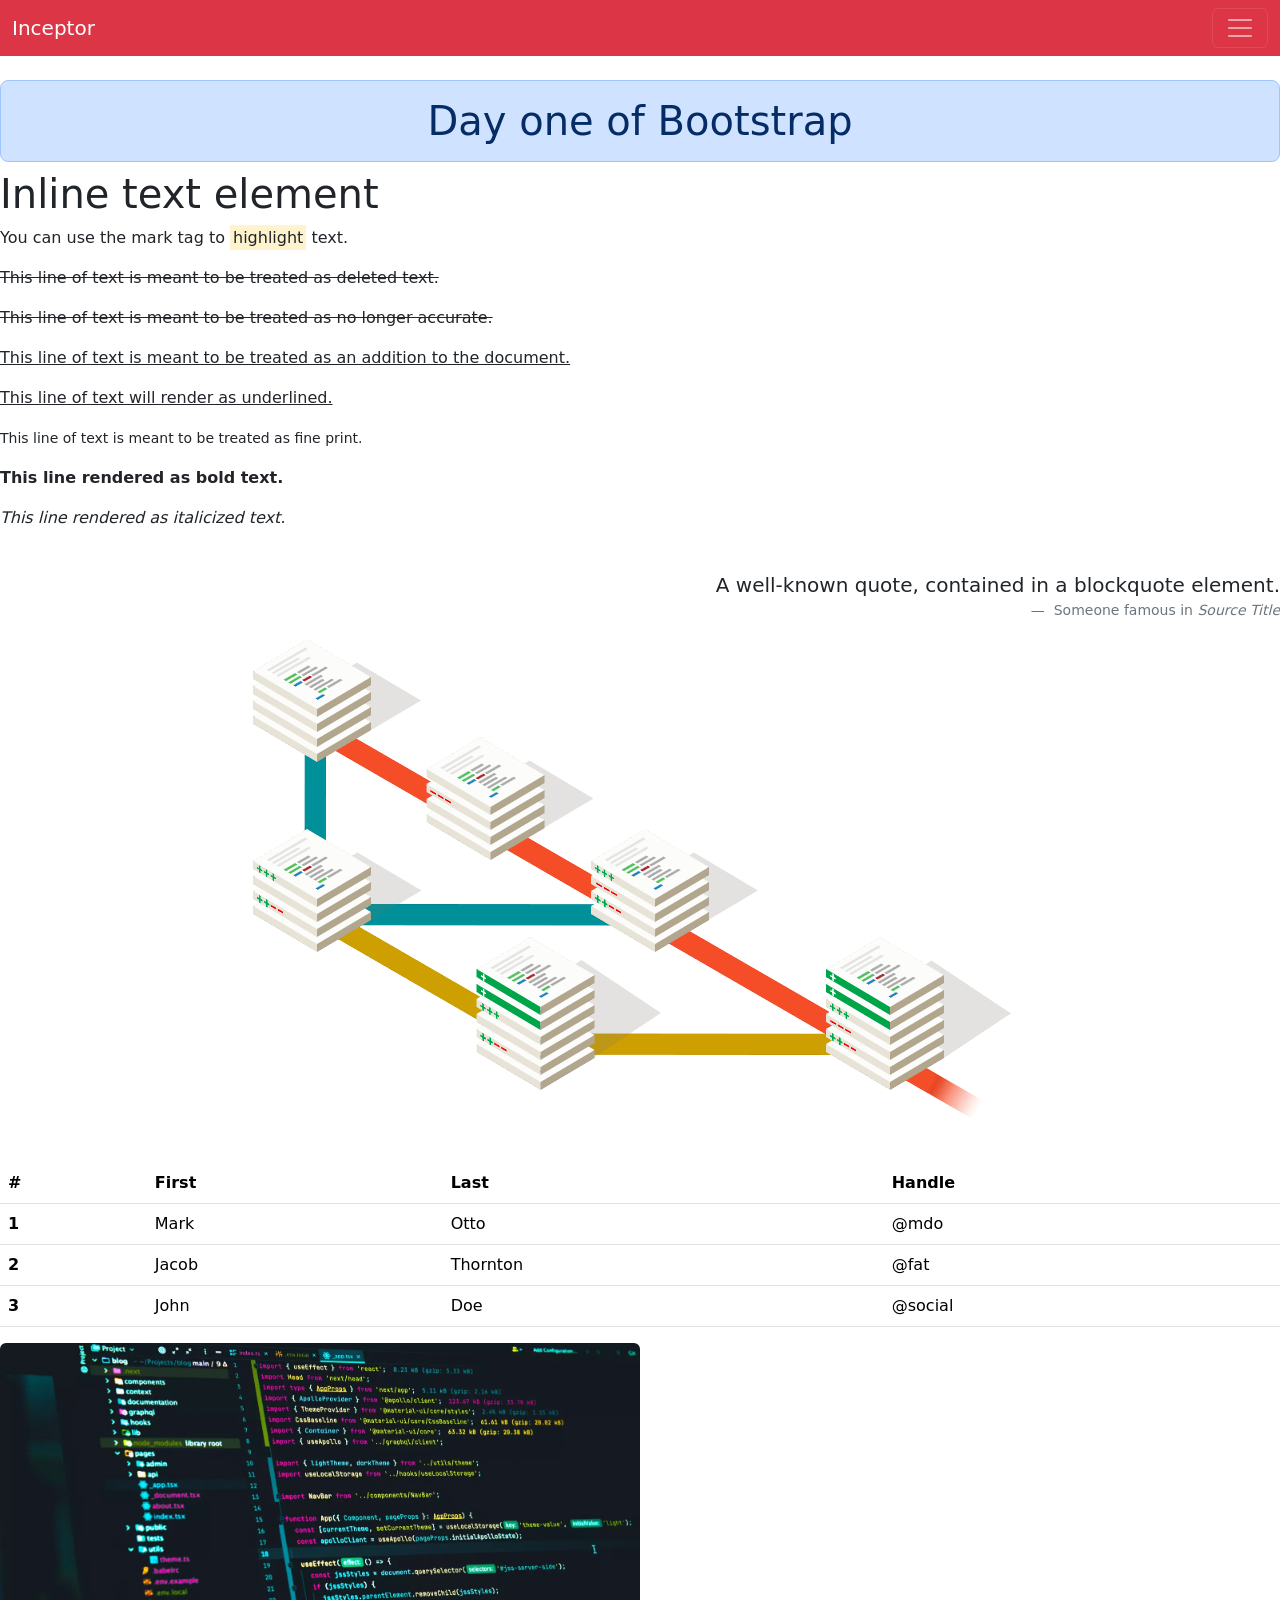
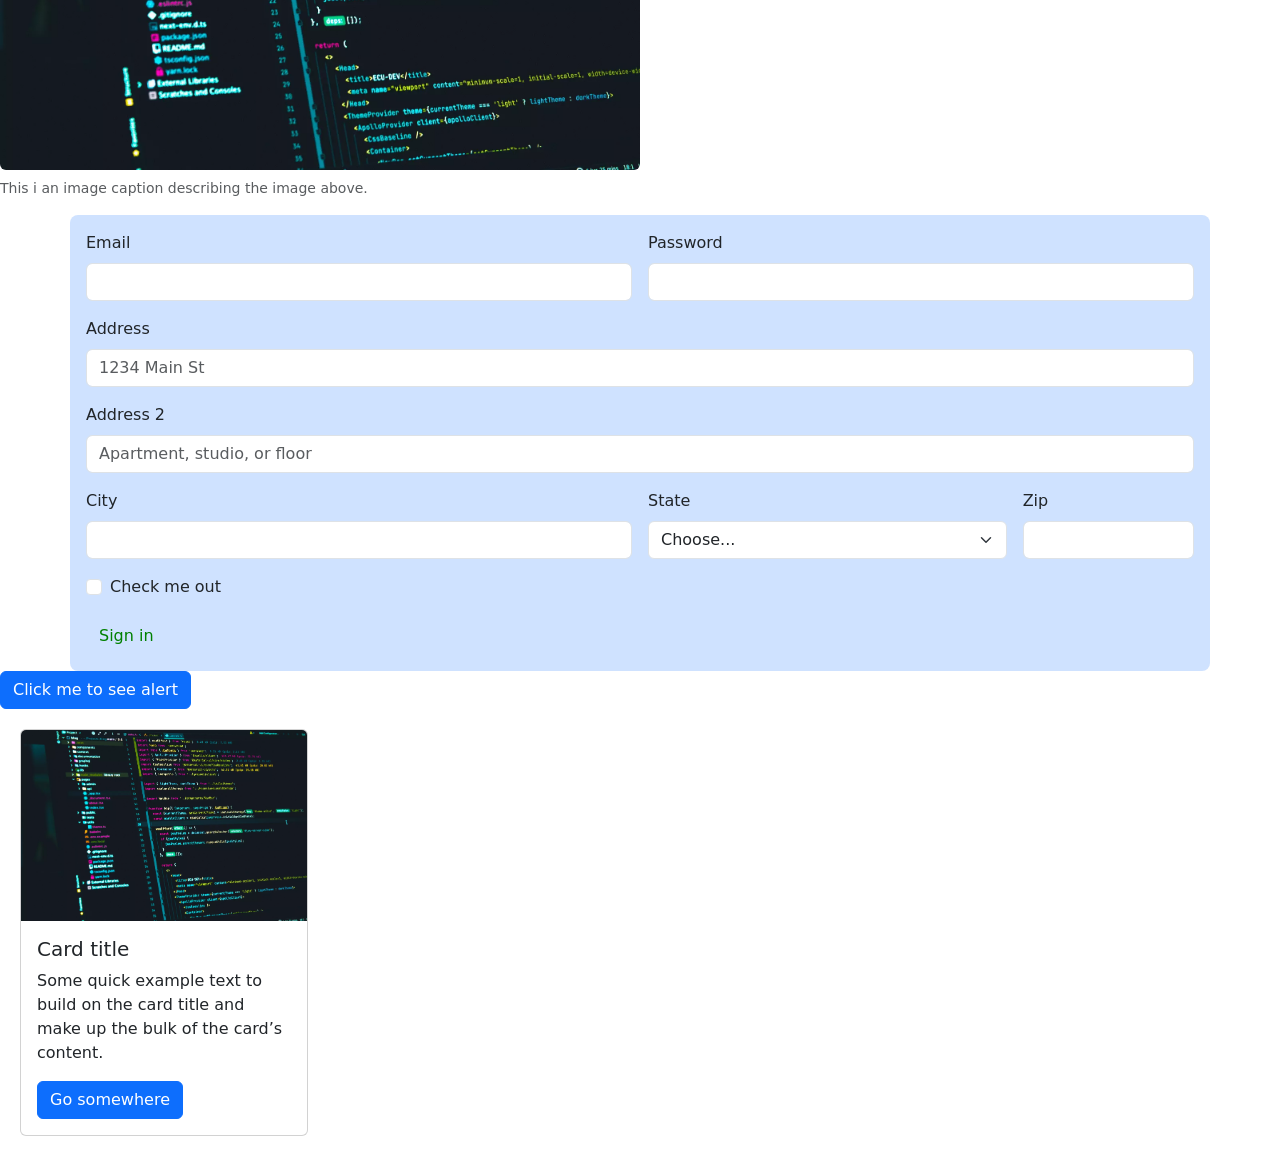
==== index.html @ a82c8263 "Added CSS Files and Images" ====
<!DOCTYPE html>
<html lang="en">
  <head>
    <meta charset="utf-8" />
    <meta name="viewport" content="width=device-width, initial-scale=1" />
    <!-- Bootstrap Css -->
    <link
      href="https://cdn.jsdelivr.net/npm/bootstrap@5.3.8/dist/css/bootstrap.min.css"
      rel="stylesheet"
      integrity="sha384-sRIl4kxILFvY47J16cr9ZwB07vP4J8+LH7qKQnuqkuIAvNWLzeN8tE5YBujZqJLB"
      crossorigin="anonymous"
    />
    <title>Bootstrap</title>
  </head>
  <body>
    <!-- Navbar -->

    <nav class="navbar bg-danger" data-bs-theme="dark">
      <div class="container-fluid">
        <a class="navbar-brand" href="#">Inceptor</a>
        <button
          class="navbar-toggler"
          type="button"
          data-bs-toggle="collapse"
          data-bs-target="#navbarNavAltMarkup"
          aria-controls="navbarNavAltMarkup"
          aria-expanded="false"
          aria-label="Toggle navigation"
        >
          <span class="navbar-toggler-icon"></span>
        </button>
        <div class="collapse navbar-collapse" id="navbarNavAltMarkup">
          <div class="navbar-nav">
            <a class="nav-link active" aria-current="page" href="#">Home</a>
            <a class="nav-link" href="#">Features</a>
            <a class="nav-link" href="#">Pricing</a>
            <a class="nav-link disabled" aria-disabled="true">Disabled</a>
          </div>
        </div>
      </div>
    </nav>
    <br />
    <h1
      class="p-3 text-center text-primary-emphasis bg-primary-subtle border border-primary-subtle rounded-3"
    >
      Day one of Bootstrap
    </h1>
    <p class="h1">Inline text element</p>
    <div>
      <p>You can use the mark tag to <mark>highlight</mark> text.</p>
      <p>
        <del>This line of text is meant to be treated as deleted text.</del>
      </p>
      <p>
        <s>This line of text is meant to be treated as no longer accurate.</s>
      </p>
      <p>
        <ins
          >This line of text is meant to be treated as an addition to the
          document.</ins
        >
      </p>
      <p><u>This line of text will render as underlined.</u></p>
      <p>
        <small>This line of text is meant to be treated as fine print.</small>
      </p>
      <p><strong>This line rendered as bold text.</strong></p>
      <p><em>This line rendered as italicized text.</em></p>
    </div>
    <br />
    <figure class="text-end">
      <blockquote class="blockquote">
        <p>A well-known quote, contained in a blockquote element.</p>
      </blockquote>
      <figcaption class="blockquote-footer">
        Someone famous in <cite title="Source Title">Source Title</cite>
      </figcaption>
    </figure>

    <!-- Images -->

    <img src="image.png" class="rounded mx-auto d-block" />
    <br />

    <!-- Tables -->
    <table class="table">
      <thead>
        <tr>
          <th scope="col">#</th>
          <th scope="col">First</th>
          <th scope="col">Last</th>
          <th scope="col">Handle</th>
        </tr>
      </thead>
      <tbody>
        <tr>
          <th scope="row">1</th>
          <td>Mark</td>
          <td>Otto</td>
          <td>@mdo</td>
        </tr>
        <tr>
          <th scope="row">2</th>
          <td>Jacob</td>
          <td>Thornton</td>
          <td>@fat</td>
        </tr>
        <tr>
          <th scope="row">3</th>
          <td>John</td>
          <td>Doe</td>
          <td>@social</td>
        </tr>
      </tbody>
    </table>

    <!-- Figures -->
    <figure class="figure">
      <img
        src="image2.webp"
        class="figure-img img-fluid rounded"
        alt="image"
        style="width: 50%"
      />
      <figcaption class="figure-caption">
        This i an image caption describing the image above.
      </figcaption>
    </figure>

    <!-- Forms -->

    <div class="container-md bg-primary-subtle p-3 rounded-3">
      <form class="row g-3">
        <div class="col-md-6">
          <label for="inputEmail4" class="form-label">Email</label>
          <input type="email" class="form-control" id="inputEmail4" />
        </div>
        <div class="col-md-6">
          <label for="inputPassword4" class="form-label">Password</label>
          <input type="password" class="form-control" id="inputPassword4" />
        </div>
        <div class="col-12">
          <label for="inputAddress" class="form-label">Address</label>
          <input
            type="text"
            class="form-control"
            id="inputAddress"
            placeholder="1234 Main St"
          />
        </div>
        <div class="col-12">
          <label for="inputAddress2" class="form-label">Address 2</label>
          <input
            type="text"
            class="form-control"
            id="inputAddress2"
            placeholder="Apartment, studio, or floor"
          />
        </div>
        <div class="col-md-6">
          <label for="inputCity" class="form-label">City</label>
          <input type="text" class="form-control" id="inputCity" />
        </div>
        <div class="col-md-4">
          <label for="inputState" class="form-label">State</label>
          <select id="inputState" class="form-select">
            <option selected>Choose...</option>
            <option>...</option>
          </select>
        </div>
        <div class="col-md-2">
          <label for="inputZip" class="form-label">Zip</label>
          <input type="text" class="form-control" id="inputZip" />
        </div>
        <div class="col-12">
          <div class="form-check">
            <input class="form-check-input" type="checkbox" id="gridCheck" />
            <label class="form-check-label" for="gridCheck">
              Check me out
            </label>
          </div>
        </div>
        <div class="col-12">
          <button type="submit" class="btn" style="color: green">
            Sign in
          </button>
        </div>
      </form>
    </div>

    <!-- Alert -->

    <div class="contained">
      <div id="liveAlertPlaceholder"></div>
      <button type="button" class="btn btn-primary" id="liveAlertBtn">
        Click me to see alert
      </button>
    </div>

    <!-- Cards -->
    <div style="padding: 10px; margin: 10px">
      <div class="card" style="width: 18rem">
        <img src="image2.webp" class="card-img-top" alt="..." />
        <div class="card-body">
          <h5 class="card-title">Card title</h5>
          <p class="card-text">
            Some quick example text to build on the card title and make up the
            bulk of the card’s content.
          </p>
          <a href="#" class="btn btn-primary">Go somewhere</a>
        </div>
      </div>
    </div>
  </body>
  <!-- Bootstrap JS -->
  <script
    src="https://cdn.jsdelivr.net/npm/bootstrap@5.3.8/dist/js/bootstrap.bundle.min.js"
    integrity="sha384-FKyoEForCGlyvwx9Hj09JcYn3nv7wiPVlz7YYwJrWVcXK/BmnVDxM+D2scQbITxI"
    crossorigin="anonymous"
  ></script>
  <!-- Alert JS -->
  <script>
    const alertPlaceholder = document.getElementById("liveAlertPlaceholder");
    const appendAlert = (message, type) => {
      const wrapper = document.createElement("div");
      wrapper.innerHTML = [
        `<div class="alert alert-${type} alert-dismissible" role="alert">`,
        `   <div>${message}</div>`,
        '   <button type="button" class="btn-close" data-bs-dismiss="alert" aria-label="Close"></button>',
        "</div>",
      ].join("");

      alertPlaceholder.append(wrapper);
    };

    const alertTrigger = document.getElementById("liveAlertBtn");
    if (alertTrigger) {
      alertTrigger.addEventListener("click", () => {
        appendAlert("Nice, you triggered this alert message!", "success");
      });
    }
  </script>
</html>
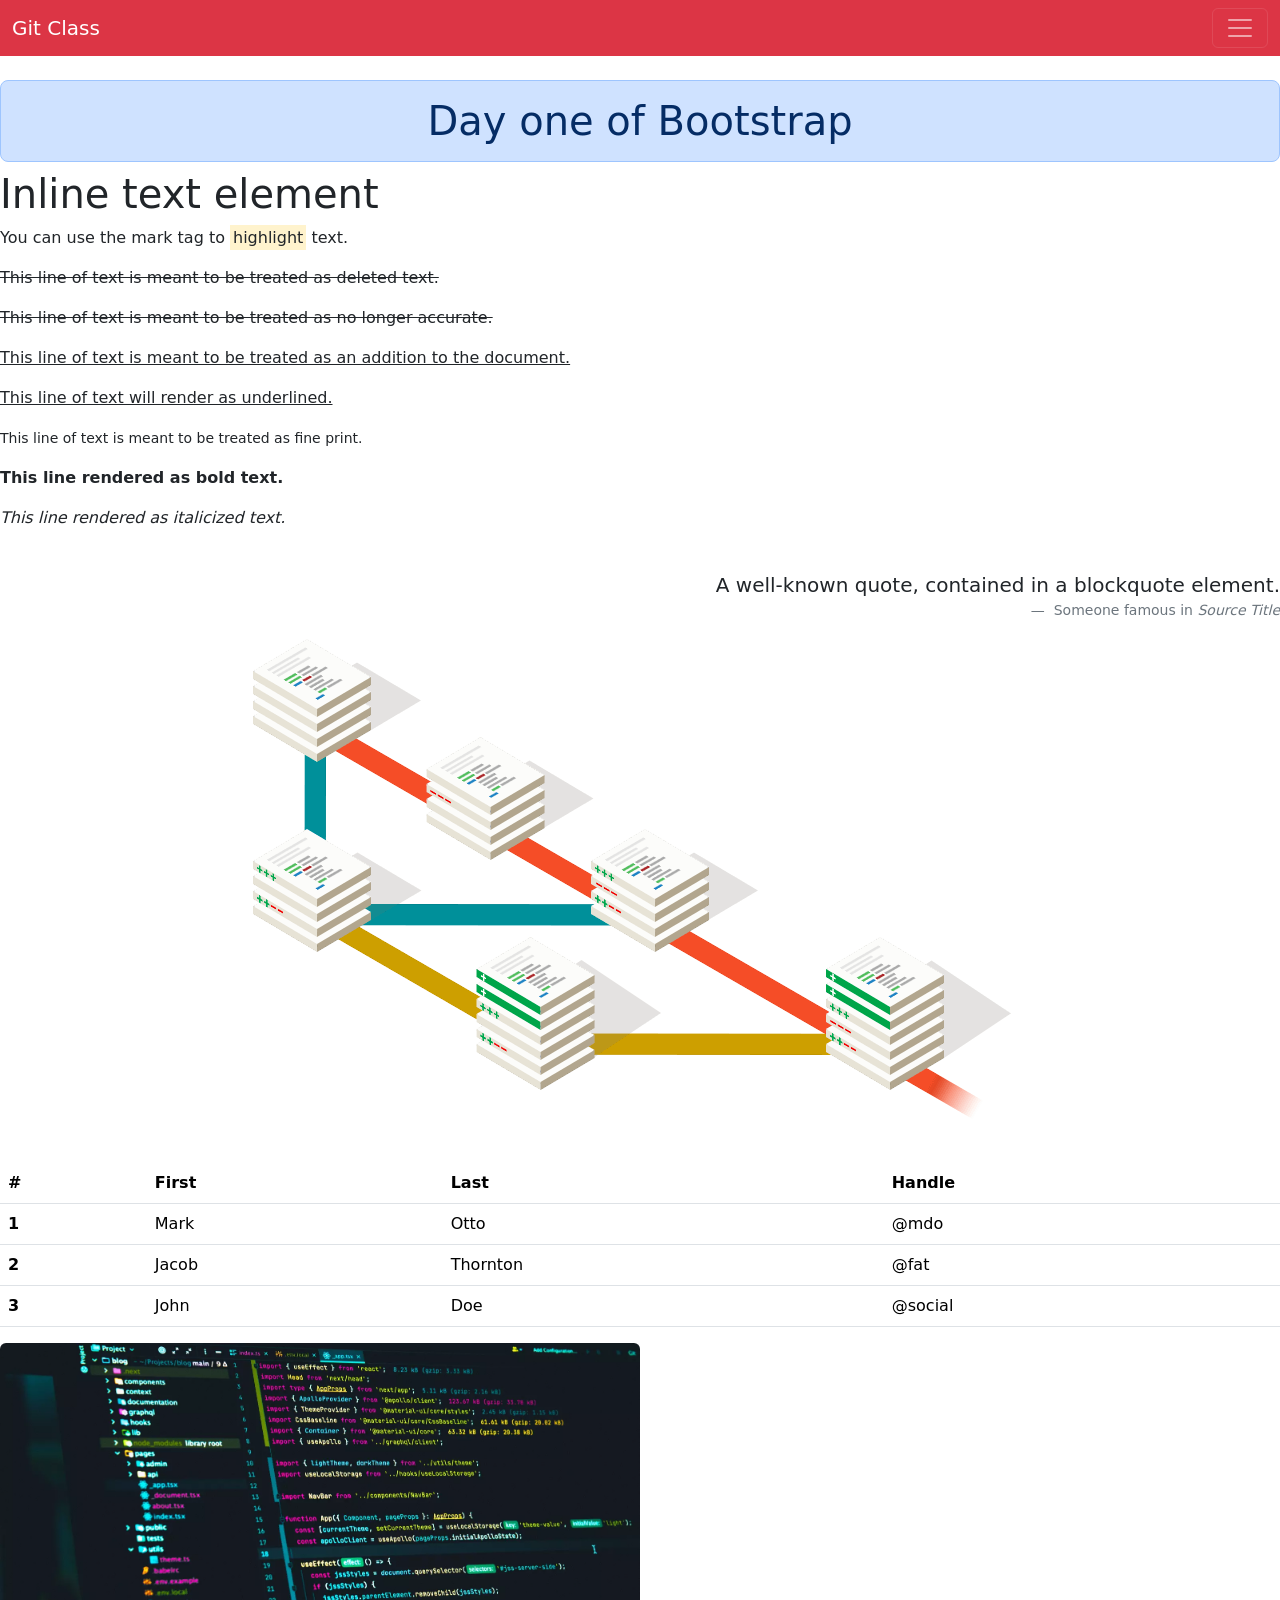
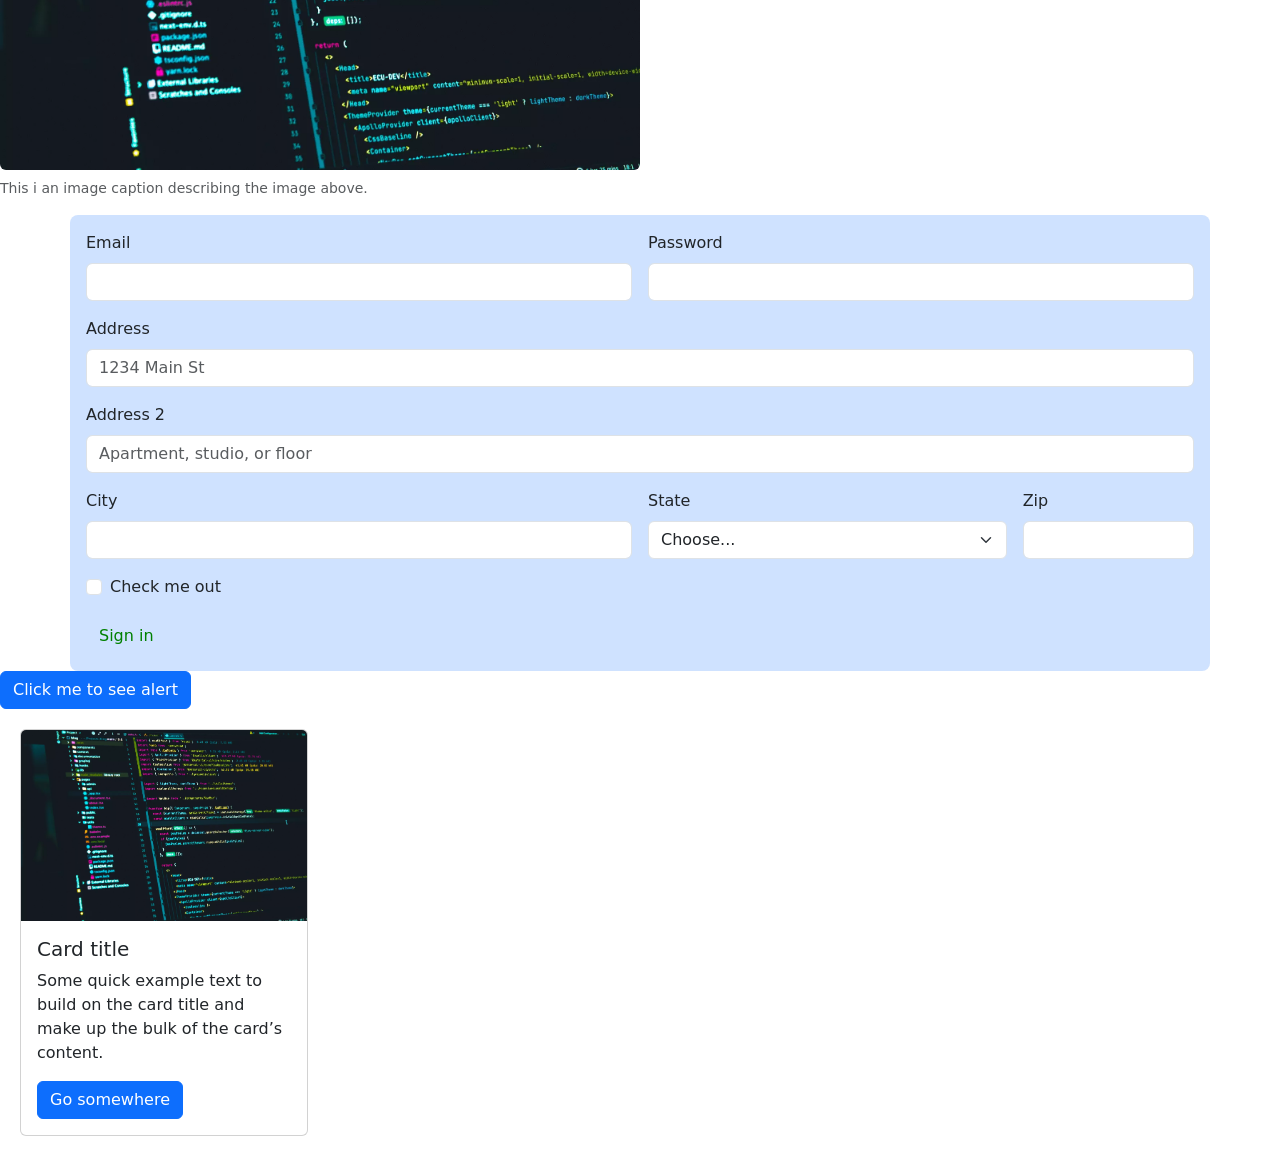
==== commit cbe160dc: "Changed the title" ====
--- a/index.html
+++ b/index.html
@@ -17,7 +17,7 @@
 
     <nav class="navbar bg-danger" data-bs-theme="dark">
       <div class="container-fluid">
-        <a class="navbar-brand" href="#">Inceptor</a>
+        <a class="navbar-brand" href="#">Git Class</a>
         <button
           class="navbar-toggler"
           type="button"
